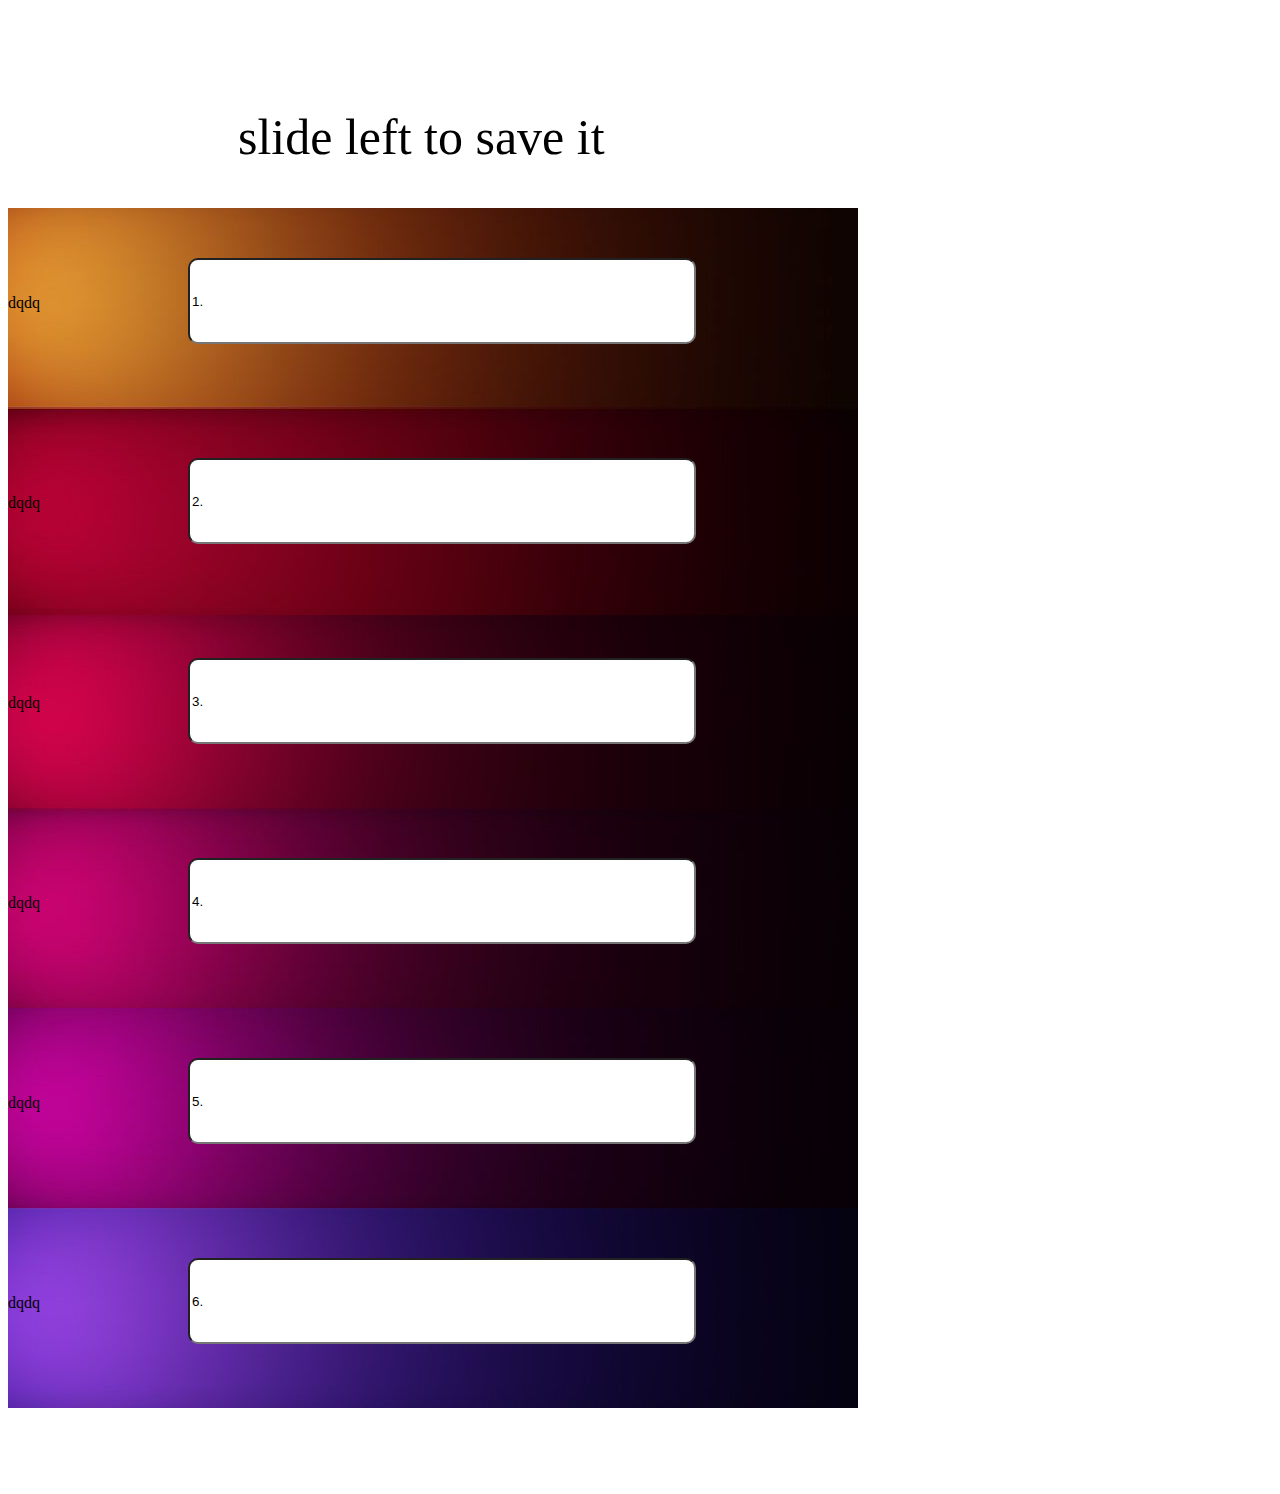
==== index.html @ bb86cc74 "Add files via upload" ====
<!DOCTYPE html>
<html>
<head>
	<script type="text/javascript" defer='' src="1.js"></script>
	<link rel="stylesheet" type="text/css" href="1.css">
	<title></title>
</head>
<body>

	<div id="grid">

		<font color="black"><div id="slide">slide left to save it</div></font>


		<div id='blok1'>
			<input id='inp1' value="1.">

		</div>
		<div id='blok2'>
			<input id='inp2' value="2.">
		</div>
		<div id='blok3'>
			<input id='inp3' value="3.">
		</div>
		<div id='blok4'>
			<input id='inp4' value="4.">
		</div>
		<div id='blok5'>
			<input id='inp5' value="5.">
		</div>
		<div id='blok6'>
			<input id='inp6' value="6.">
		</div>	

	</div>

</body>
</html>
---- 1.css ----
#grid{
	display: grid;
	grid-template-columns: repeat(1, 850px);
	grid-template-rows: repeat(7, 200px);
}

#blok1{
	width: 850px;
	transition: all ease 0.5s;
	background-image: url('2.jpg');
}

#blok2{
	width: 850px;
	transition: all ease 1s;
	background-image: url('3.jpg');
}

#blok3{
	width: 850px;
	transition: all ease 1s;
	background-image: url('4.jpg');
}

#blok4{
	width: 850px;
	transition: all ease 1s;
	background-image: url('5.jpg');
}

#blok5{
	width: 850px;
	transition: all ease 1s;
	background-image: url('6.jpg');
}

#blok6{
	width: 850px;
	transition: all ease 1s;
	background-image: url('7.jpg');
}

#blok7{
	width: 850px;
	transition: all ease 1s;
	background-image: url('8.jpg');
}

#slide{
	position: relative;
	top: 100px;
	left: 230px;
	height: 50px;
	font-size: 50px;
}

#inp1, #inp2, #inp3, #inp4, #inp5, #inp6{
	border-radius: 10px;
	width: 500px;
	height: 80px;
	borderRadius: 30px;
	position: relative;
	left: 180px;
	fontSize: 30px;
	top: 50px;
}
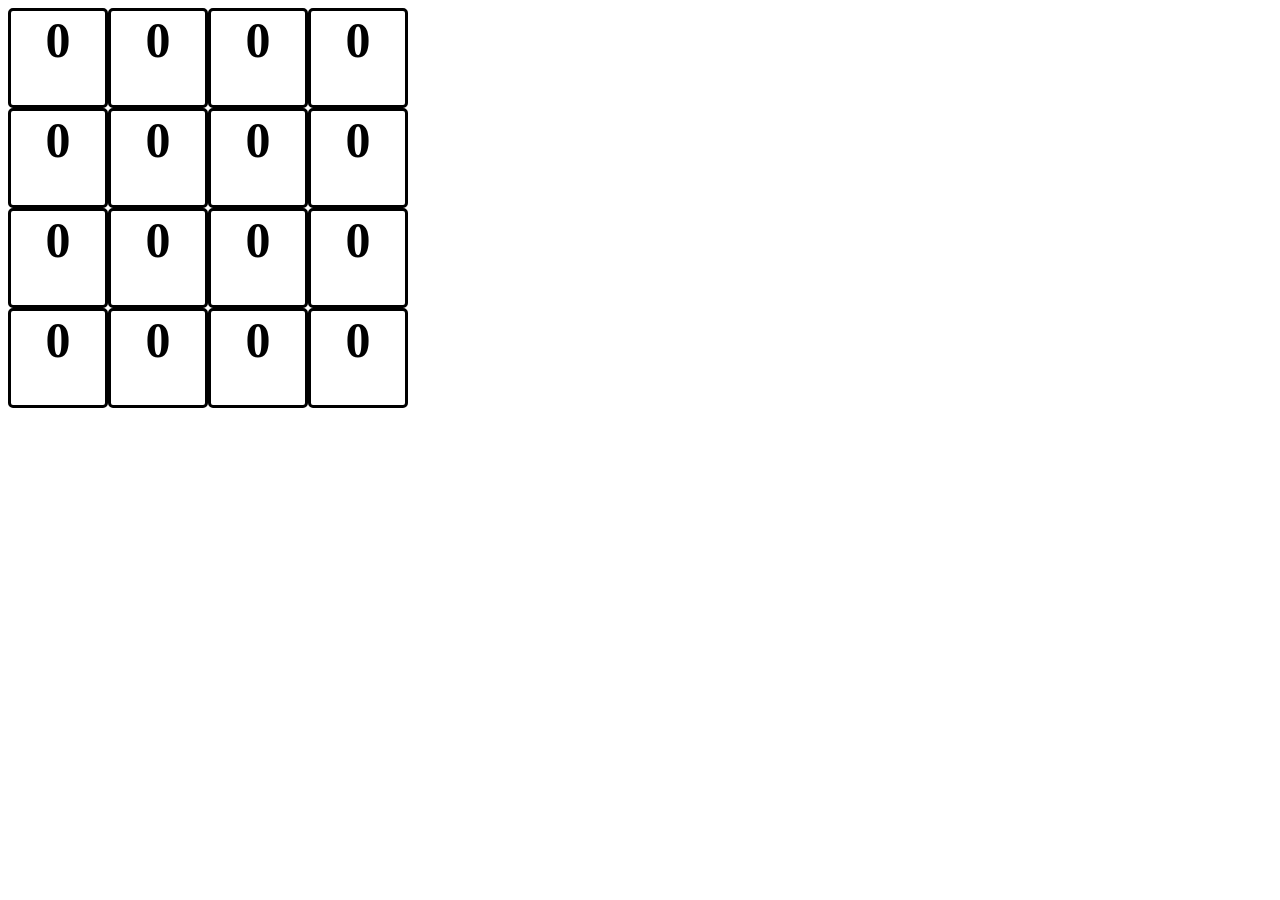
==== commit e3bb682d: "Add files via upload" ====
--- a/index.html
+++ b/index.html
@@ -1,38 +1,13 @@
 <!DOCTYPE html>
 <html>
 <head>
-	<script type="text/javascript" defer='' src="1.js"></script>
+	<script type="text/javascript" defer="" src="1.js"></script>
 	<link rel="stylesheet" type="text/css" href="1.css">
 	<title></title>
 </head>
 <body>
 
-	<div id="grid">
-
-		<font color="black"><div id="slide">slide left to save it</div></font>
-
-
-		<div id='blok1'>
-			<input id='inp1' value="1.">
-
-		</div>
-		<div id='blok2'>
-			<input id='inp2' value="2.">
-		</div>
-		<div id='blok3'>
-			<input id='inp3' value="3.">
-		</div>
-		<div id='blok4'>
-			<input id='inp4' value="4.">
-		</div>
-		<div id='blok5'>
-			<input id='inp5' value="5.">
-		</div>
-		<div id='blok6'>
-			<input id='inp6' value="6.">
-		</div>	
-
-	</div>
+	<div id="grid"></div>
 
 </body>
 </html>--- a/1.css
+++ b/1.css
@@ -1,66 +1,9 @@
 #grid{
+	font-size: 50px;
+	font-weight: bold;
+	text-align: center;
 	display: grid;
-	grid-template-columns: repeat(1, 850px);
-	grid-template-rows: repeat(7, 200px);
-}
-
-#blok1{
-	width: 850px;
-	transition: all ease 0.5s;
-	background-image: url('2.jpg');
-}
-
-#blok2{
-	width: 850px;
-	transition: all ease 1s;
-	background-image: url('3.jpg');
-}
-
-#blok3{
-	width: 850px;
-	transition: all ease 1s;
-	background-image: url('4.jpg');
-}
-
-#blok4{
-	width: 850px;
-	transition: all ease 1s;
-	background-image: url('5.jpg');
-}
-
-#blok5{
-	width: 850px;
-	transition: all ease 1s;
-	background-image: url('6.jpg');
-}
-
-#blok6{
-	width: 850px;
-	transition: all ease 1s;
-	background-image: url('7.jpg');
-}
-
-#blok7{
-	width: 850px;
-	transition: all ease 1s;
-	background-image: url('8.jpg');
-}
-
-#slide{
-	position: relative;
-	top: 100px;
-	left: 230px;
-	height: 50px;
-	font-size: 50px;
-}
-
-#inp1, #inp2, #inp3, #inp4, #inp5, #inp6{
-	border-radius: 10px;
-	width: 500px;
-	height: 80px;
-	borderRadius: 30px;
-	position: relative;
-	left: 180px;
-	fontSize: 30px;
-	top: 50px;
+	position: fixed;
+	grid-template-columns: repeat(4, 100px);
+	grid-template-rows: repeat(4, 100px);
 }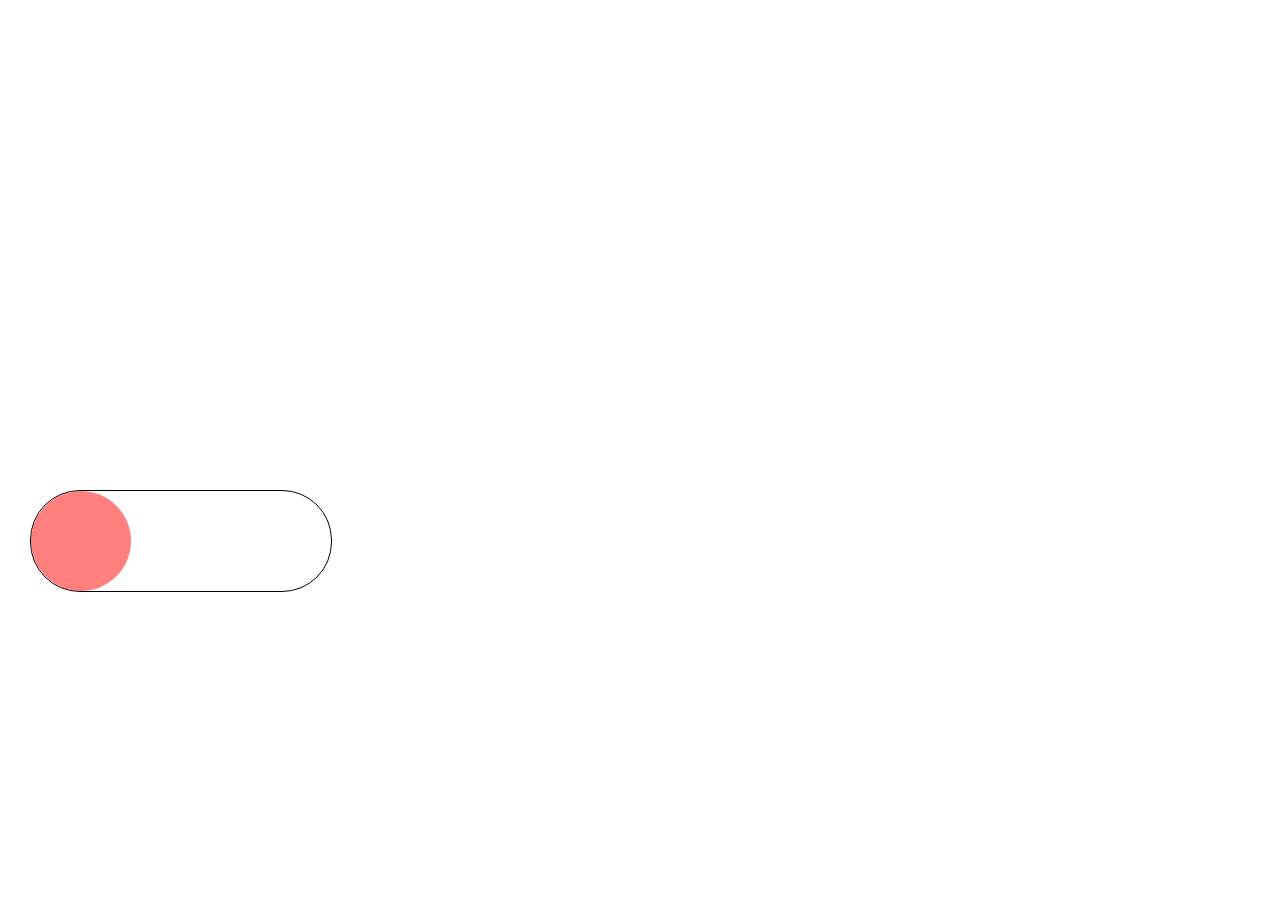
==== commit d8aabc33: "Add files via upload" ====
--- a/index.html
+++ b/index.html
@@ -7,7 +7,19 @@
 </head>
 <body>
 
-	<div id="grid"></div>
+	<div id='grid'>
+		<div id='grid1'>
+			
+			<div id='hello'><font color="black">Hello</font></div>
+
+			<div id = 'swipe'>
+				<div id='krug'></div>
+			</div>
+
+		</div>
+		
+
+	</div>
 
 </body>
 </html>--- a/1.css
+++ b/1.css
@@ -1,9 +1,45 @@
+body{
+	position: fixed;
+}
+
 #grid{
-	font-size: 50px;
-	font-weight: bold;
-	text-align: center;
+
 	display: grid;
+	grid-template-columns: repeat(1, 350px);
+	grid-template-rows:  repeat(1, 600px);
+}
+
+#grid1{
+	background-image: url('https://i.pinimg.com/originals/26/6a/09/266a09c901323b6f969540b6f152029f.png');
+	transition: all ease 0.8s;
+}
+
+#swipe{
+	transition: all ease 0.8s;
 	position: fixed;
-	grid-template-columns: repeat(4, 100px);
-	grid-template-rows: repeat(4, 100px);
+	top: 490px;
+	left: 30px;
+	border-radius: 50px;
+	width: 300px;
+	height: 100px;
+	border: 1px solid black;
+}
+
+#krug{
+	position: relative;
+	transition: all ease 0.3s;
+	width: 100px;
+	height: 100px;
+	border-radius: 50%;
+	background-color: red;
+	opacity: 0.5;
+}
+
+#hello{
+	position: relative;
+	top: 200px;
+	transition: all  ease 1s;
+	left: 100px;
+	font-size: 60px;
+	opacity: 0;
 }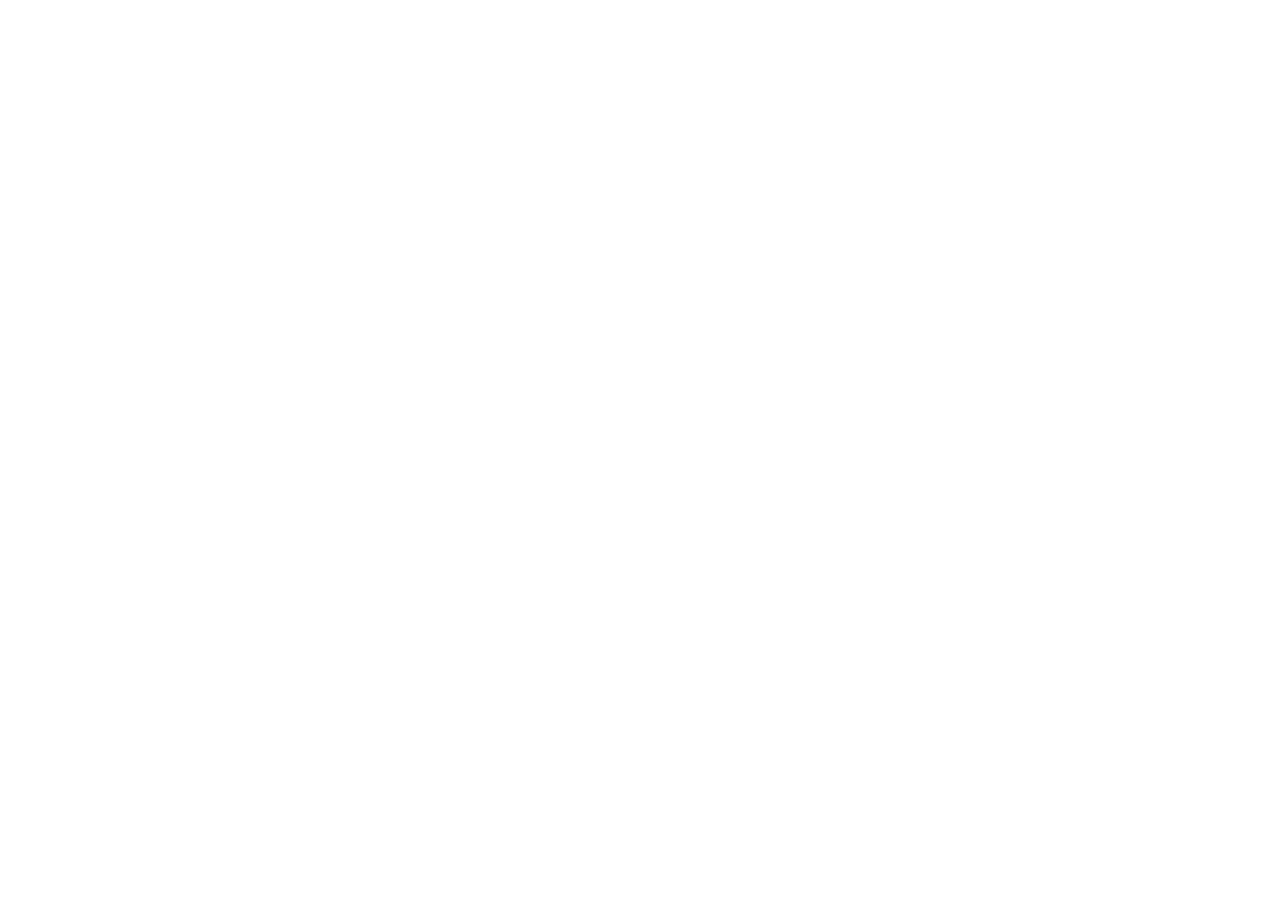
==== commit e01bab19: "Add files via upload" ====
--- a/index.html
+++ b/index.html
@@ -12,9 +12,10 @@
 			
 			<div id='hello'><font color="black">Hello</font></div>
 
-			<div id = 'swipe'>
+			<div id = 'swipe'> 
 				<div id='krug'></div>
 			</div>
+			<div id='sw'><font color="white">Swipe right</font></div>
 
 		</div>
 		
--- a/1.css
+++ b/1.css
@@ -1,45 +1,63 @@
-body{
+#grid{
+	display: grid;
 	position: fixed;
+	grid-template-columns: repeat(1, 1330px);
+	grid-template-rows: repeat(1, 750px);
 }
 
-#grid{
-
-	display: grid;
-	grid-template-columns: repeat(1, 350px);
-	grid-template-rows:  repeat(1, 600px);
-}
 
 #grid1{
+	width: 450px;
+	height: 800px;
+	background-size: 100%;
 	background-image: url('https://i.pinimg.com/originals/26/6a/09/266a09c901323b6f969540b6f152029f.png');
 	transition: all ease 0.8s;
+	position: fixed;
+	min-width: 750px;
+	min-height: 1334px;
+	max-width: 750px;
+	max-height: 1334px;
 }
 
 #swipe{
 	transition: all ease 0.8s;
 	position: fixed;
-	top: 490px;
+	top: 1000px;
 	left: 30px;
-	border-radius: 50px;
-	width: 300px;
-	height: 100px;
-	border: 1px solid black;
+	border-radius: 100px;
+	width: 400px;
+	height: 150px;
+	min-width: 650px;
+	max-width: 750px;
+	border: 2px solid white;
 }
 
 #krug{
 	position: relative;
 	transition: all ease 0.3s;
-	width: 100px;
-	height: 100px;
+	width: 150px;
+	height: 150px;
+	min-width: 150px;
+	max-width: 150px;
 	border-radius: 50%;
-	background-color: red;
-	opacity: 0.5;
+	background-color: white;
+	opacity: 0.6;
 }
 
 #hello{
 	position: relative;
-	top: 200px;
+	top: 300px;
+	min-width: 750px;
+	max-width: 750px;
 	transition: all  ease 1s;
-	left: 100px;
-	font-size: 60px;
+	left: 200px;
+	font-size: 100px;
 	opacity: 0;
+}
+
+#sw{
+	top: 920px;
+	font-size: 50px;
+	position: relative;
+	left: 40%;
 }